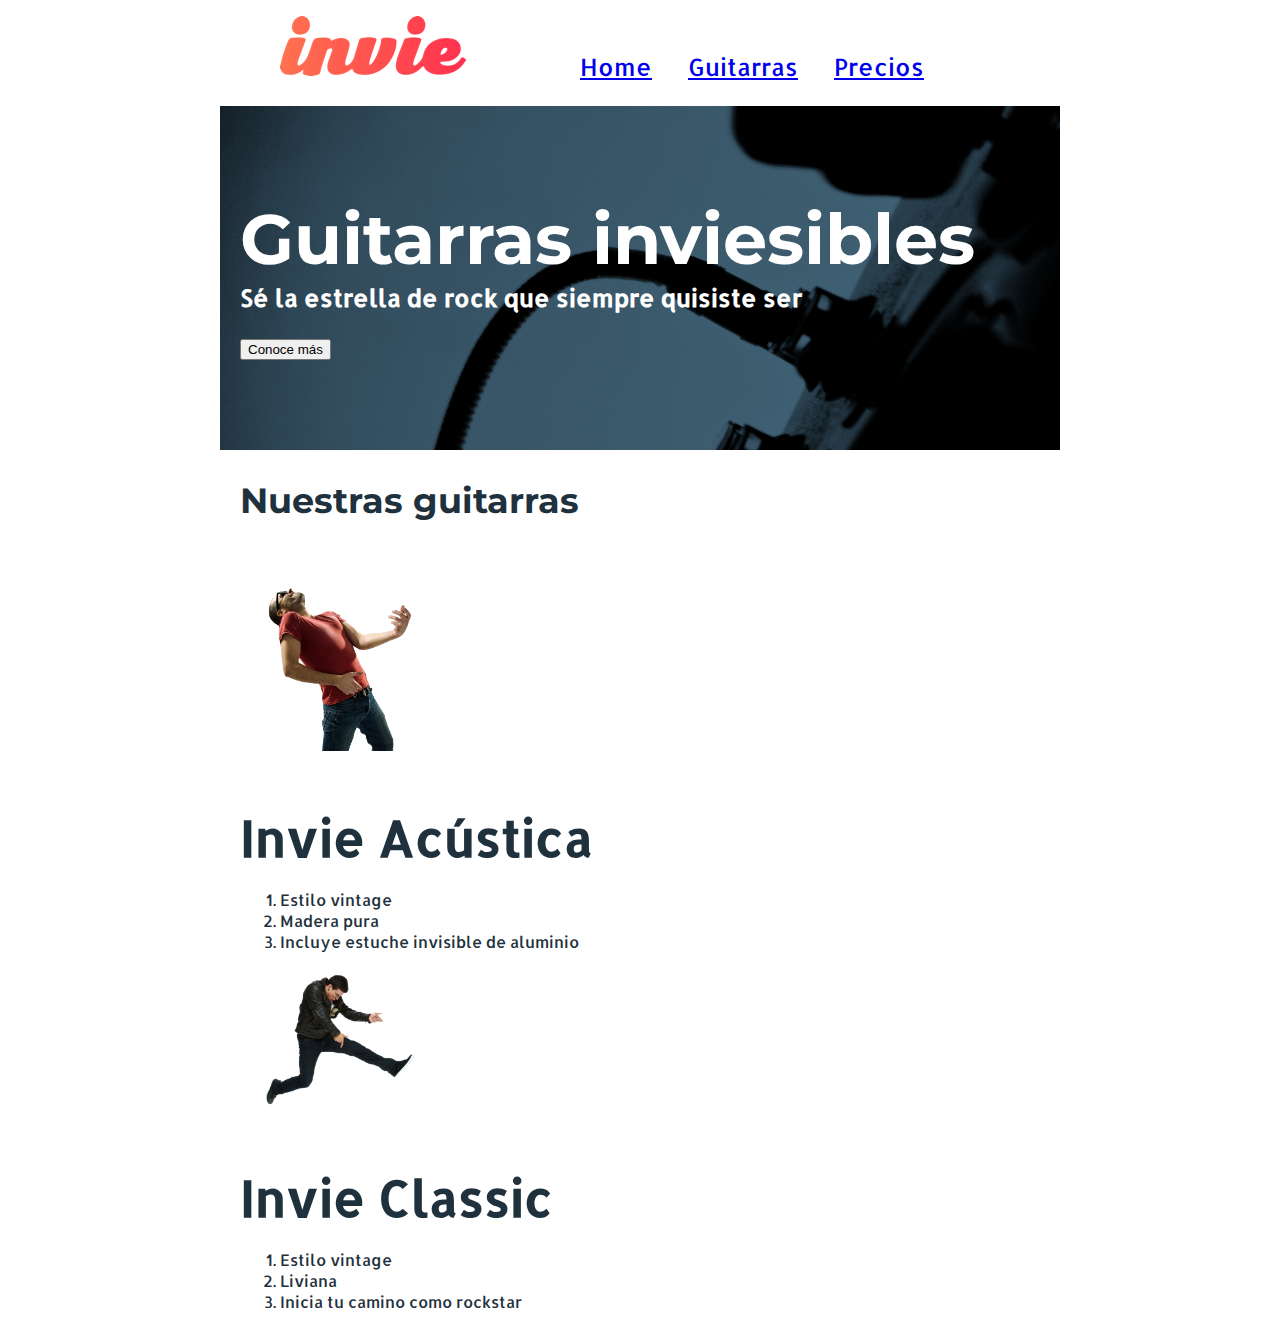
==== index.html @ 79c00923 "first commit" ====
<!DOCTYPE html>
<html lang="en">
<head>
	<meta charset="UTF-8">
	<title>Invie - tus mejores guitarras!!</title>
	<link rel="stylesheet" type="text/css" href="css/invie.css">
	<link href="https://fonts.googleapis.com/css?family=Allerta|Montserrat:400,700" rel="stylesheet">
</head>
<body>
	<header id="header" class="header"><!--header-->
		<figure class="logotipo"><!--logotipo-->
			<img src="img/invie.png" alt="Invie logotipo" width="186" height="60">
		</figure>
		<nav class="menu"><!--menu-->
			<ul>
				<li>
					<a href="index.html">Home</a>
				</li>
				<li>
					<a href="#guitarras">Guitarras</a>
				</li>
				<li>
					<a href="precios.html">Precios</a>
				</li>
			</ul>
		</nav>
	</header>
	<section id="portada" class="portada"><!--Portada-->
		<h1 class="titulo">Guitarras inviesibles</h1><!--titulo-->
		<h3 class="title-a">Sé la estrella de rock que siempre quisiste ser</h3>
		<button>Conoce más</button><!--boton-->
	</section>
	<section id="guitarras" class="guitarras"><!--guitarras-->
		<h2>Nuestras guitarras </h2><!--titulo-->
		<article class="guitarra"><!--guitarra 1-->
			<img src="img/invie-acustica.png" alt="Guitarra Invie Acustica" width="200">
			<h3 class="title-b">Invie Acústica</h3>
			<ol>
				<li>Estilo vintage</li>
				<li>Madera pura</li>
				<li>Incluye estuche invisible de aluminio</li>
			</ol>
		</article>
		<article class="guitarra"><!--guitarra 2-->
			<img src="img/invie-classic.png" alt="Guitarra Invie Classic" width="200">
			<h3  class="title-b">Invie Classic</h3>
			<ol>
				<li>Estilo vintage</li>
				<li>Liviana</li>
				<li>Inicia tu camino como rockstar</li>
			</ol>
		</article>
	</section>
</body>
</html>
---- css/invie.css ----
/*tipo de selector {
	propiedad: valor;
	propiedad-2: valor;
}*/

/*font-family: 'Montserrat', sans-serif;
font-family: 'Allerta', sans-serif;
*/
/* *{
	padding: 10px;
	margin: 10px;
	border: 2px solid red;
}*/
body{
	font-family: 'Allerta', sans-serif;
	margin: 0;
}

.titulo{
	font-size: 70px;
	font-family: 'Montserrat', sans-serif;
	margin-bottom: 0;
	margin-top: 70px;
}
.title-a{
	font-size: 24px;
	margin-top: 0;
}
.title-b{
	font-size: 50px;
	margin-bottom: 20px;
}
.guitarras{
	color: #1f313c;
	width: 800px;
	margin: auto;
}
.guitarras h2{
	font-size: 35px;
	font-family: 'Montserrat', sans-serif;
}
.menu{
	font-size: 24px;
	display: inline-block;
}
.menu li{
	display: inline-block;
	margin-left: 30px;
}
.logotipo{
	display: inline-block;
}
.portada{
	background-image: url('../img/background.png');
	background-repeat: no-repeat;
	background-size: 100%;
	color: white;
	padding: 20px;
	width: 800px;
	margin: auto;
}
.portada button{
	margin-bottom: 70px;
}
.header{
	width: 800px;
	margin: auto;
}
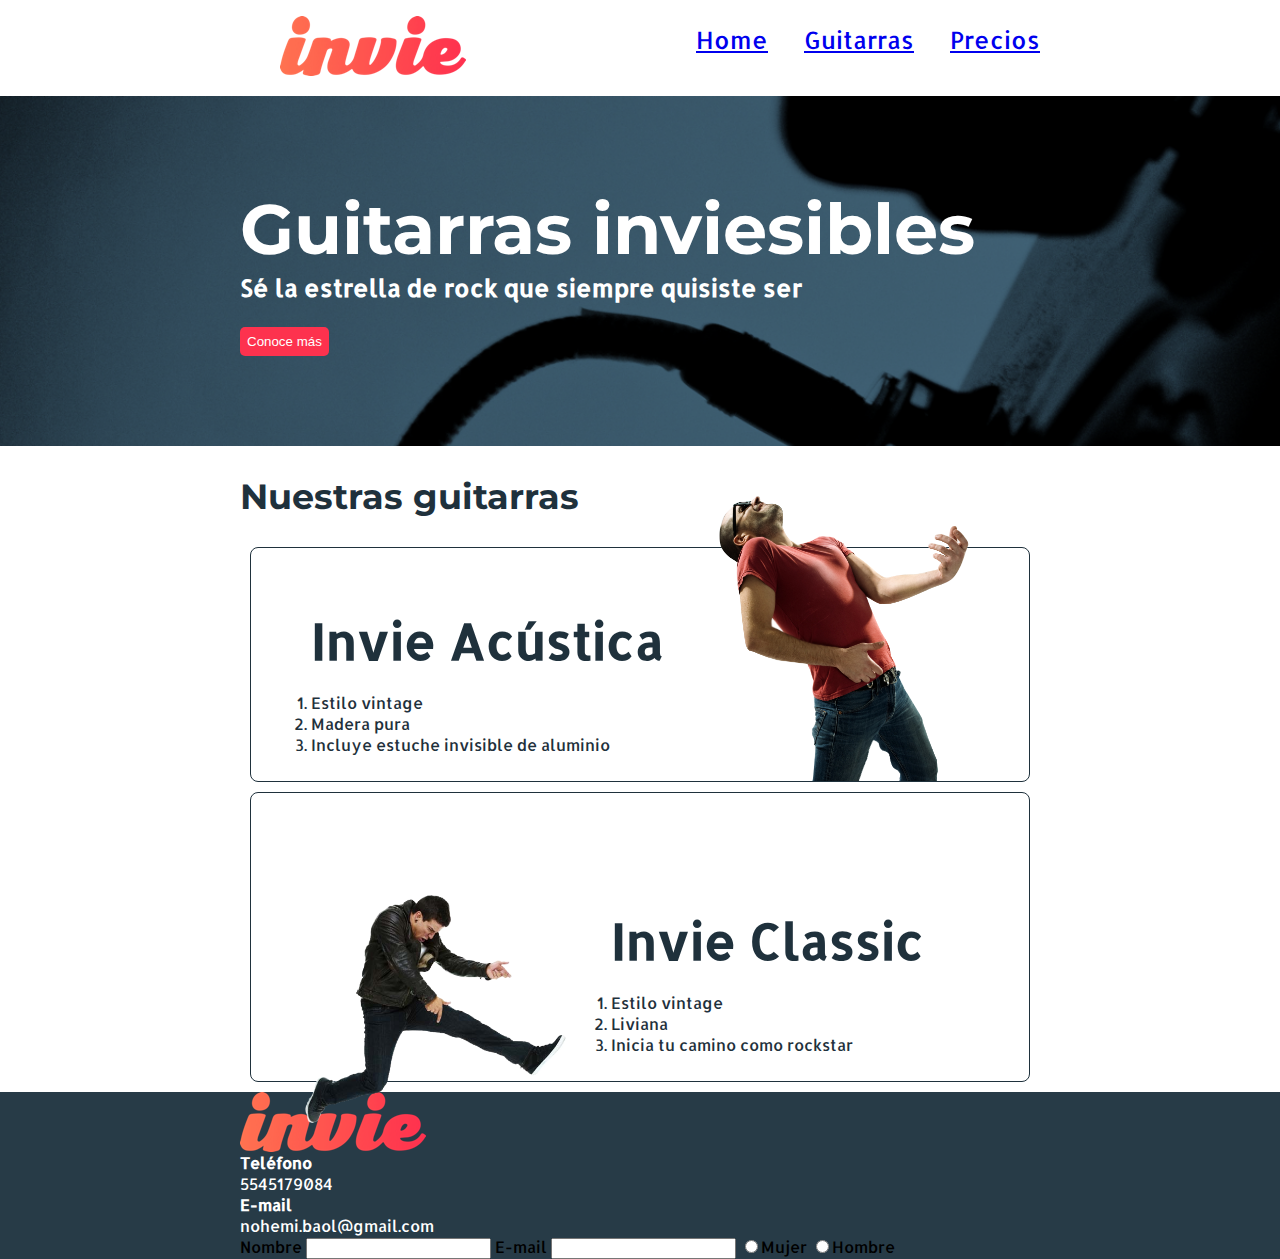
==== commit a4c28609: "footer" ====
--- a/index.html
+++ b/index.html
@@ -7,7 +7,7 @@
 	<link href="https://fonts.googleapis.com/css?family=Allerta|Montserrat:400,700" rel="stylesheet">
 </head>
 <body>
-	<header id="header" class="header"><!--header-->
+	<header id="header" class="header contenedor"><!--header-->
 		<figure class="logotipo"><!--logotipo-->
 			<img src="img/invie.png" alt="Invie logotipo" width="186" height="60">
 		</figure>
@@ -26,30 +26,57 @@
 		</nav>
 	</header>
 	<section id="portada" class="portada"><!--Portada-->
-		<h1 class="titulo">Guitarras inviesibles</h1><!--titulo-->
-		<h3 class="title-a">Sé la estrella de rock que siempre quisiste ser</h3>
-		<button>Conoce más</button><!--boton-->
+		<div class="contenedor">
+			<h1 class="titulo">Guitarras inviesibles</h1><!--titulo-->
+			<h3 class="title-a">Sé la estrella de rock que siempre quisiste ser</h3>
+			<button>Conoce más</button><!--boton-->
+		</div>
 	</section>
-	<section id="guitarras" class="guitarras"><!--guitarras-->
+	<section id="guitarras" class="guitarras contenedor"><!--guitarras-->
 		<h2>Nuestras guitarras </h2><!--titulo-->
 		<article class="guitarra"><!--guitarra 1-->
-			<img src="img/invie-acustica.png" alt="Guitarra Invie Acustica" width="200">
-			<h3 class="title-b">Invie Acústica</h3>
-			<ol>
-				<li>Estilo vintage</li>
-				<li>Madera pura</li>
-				<li>Incluye estuche invisible de aluminio</li>
-			</ol>
+			<img src="img/invie-acustica.png" alt="Guitarra Invie Acustica" width="350" class="derecha">
+			<div class="contenedor-guitarra-a">
+				<h3 class="title-b">Invie Acústica</h3>
+				<ol>
+					<li>Estilo vintage</li>
+					<li>Madera pura</li>
+					<li>Incluye estuche invisible de aluminio</li>
+				</ol>
+			</div>
 		</article>
 		<article class="guitarra"><!--guitarra 2-->
-			<img src="img/invie-classic.png" alt="Guitarra Invie Classic" width="200">
-			<h3  class="title-b">Invie Classic</h3>
-			<ol>
-				<li>Estilo vintage</li>
-				<li>Liviana</li>
-				<li>Inicia tu camino como rockstar</li>
-			</ol>
+			<img src="img/invie-classic.png" alt="Guitarra Invie Classic" width="350" class="izquierda">
+			<div class="contendedor-guitarra-b">
+				<h3  class="title-b">Invie Classic</h3>
+				<ol>
+					<li>Estilo vintage</li>
+					<li>Liviana</li>
+					<li>Inicia tu camino como rockstar</li>
+				</ol>
+			</div>
 		</article>
 	</section>
+	<footer class="footer">
+		<div class="contenedor">
+			<div class="contacto">
+				<img src="img/invie.png" alt="logotipo blanco">
+				<a href="tel:+525545179084"><strong>Teléfono</strong><span>5545179084</span></a>
+				<a href="mailto:nohemi.baol@gmail.com"><strong>E-mail</strong><span>nohemi.baol@gmail.com</span></a>
+			</div>
+			<div class="formulario">
+				<label for="nombre">Nombre</label>
+				<input type="text" required id="nombre">
+				<label for="email">E-mail</label>
+				<input type="email" required id="email">
+				<label for="mujer">
+					<input type="radio" id="mujer" name="sexo">Mujer
+				</label>
+				<label for="hombre">
+					<input type="radio" id="hombre" name="sexo">Hombre
+				</label>
+			</div>
+		</div>
+	</footer>
 </body>
 </html>--- a/css/invie.css
+++ b/css/invie.css
@@ -1,21 +1,18 @@
 /*tipo de selector {
 	propiedad: valor;
 	propiedad-2: valor;
-}*/
-
-/*font-family: 'Montserrat', sans-serif;
-font-family: 'Allerta', sans-serif;
-*/
-/* *{
-	padding: 10px;
-	margin: 10px;
-	border: 2px solid red;
 }*/
 body{
 	font-family: 'Allerta', sans-serif;
 	margin: 0;
 }
-
+button{
+	border-radius: 5px;
+	background-color: #fd324e;
+	color: white;
+	border:none;
+	padding: 7px;
+}
 .titulo{
 	font-size: 70px;
 	font-family: 'Montserrat', sans-serif;
@@ -32,8 +29,6 @@
 }
 .guitarras{
 	color: #1f313c;
-	width: 800px;
-	margin: auto;
 }
 .guitarras h2{
 	font-size: 35px;
@@ -42,6 +37,11 @@
 .menu{
 	font-size: 24px;
 	display: inline-block;
+	position: absolute;
+	right: 0;
+}
+.header{
+	position: relative;
 }
 .menu li{
 	display: inline-block;
@@ -56,13 +56,50 @@
 	background-size: 100%;
 	color: white;
 	padding: 20px;
-	width: 800px;
-	margin: auto;
 }
 .portada button{
 	margin-bottom: 70px;
 }
-.header{
+
+.contenedor{
 	width: 800px;
 	margin: auto;
 }
+.guitarra{
+	margin:10px;
+	padding: 10px;
+	border: 1px solid #1f313c;
+	border-radius: 8px;
+}
+.guitarra ol{
+	padding: 0;
+}
+.derecha{
+	float: right;
+	position: relative;
+	top: -127px;
+}
+.izquierda{
+	float: left;
+	position: relative;
+	top: 80px
+}
+.contenedor-guitarra-a{
+	padding-left: 50px;
+}
+.contenedor-guitarra-b{
+	margin-left: 370px;
+}
+.footer{
+	background-color: #273b47;
+}
+.contacto img{
+	display: block;
+}
+.contacto strong{
+	display: block;
+}
+.contacto a{
+	color: white;
+	text-decoration: none;
+}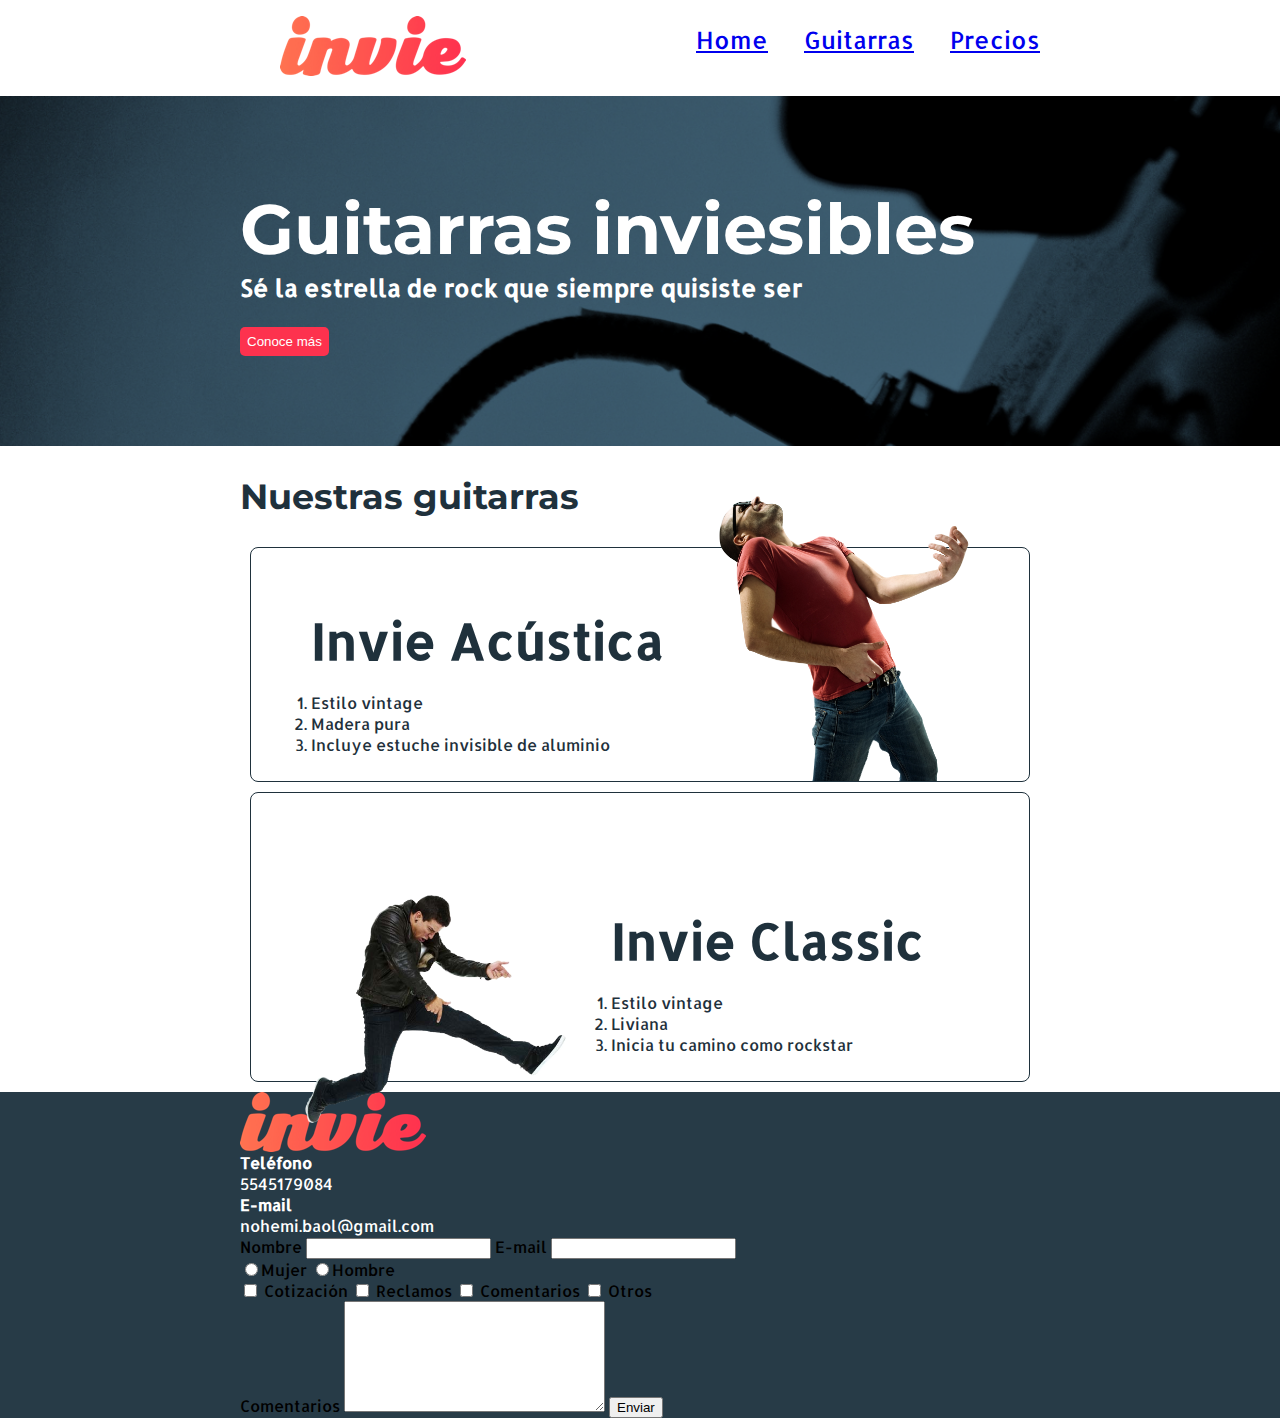
==== commit a531b62f: "formulario sin estilos" ====
--- a/index.html
+++ b/index.html
@@ -66,15 +66,34 @@
 			</div>
 			<div class="formulario">
 				<label for="nombre">Nombre</label>
-				<input type="text" required id="nombre">
+				<input type="text" required id="nombre" name="nombre">
 				<label for="email">E-mail</label>
-				<input type="email" required id="email">
-				<label for="mujer">
-					<input type="radio" id="mujer" name="sexo">Mujer
-				</label>
-				<label for="hombre">
-					<input type="radio" id="hombre" name="sexo">Hombre
-				</label>
+				<input type="email" required id="email" name="email">
+				<div class="sexo">
+					<label for="mujer">
+						<input type="radio" id="mujer" name="sexo" value="mujer">Mujer
+					</label>
+					<label for="hombre">
+						<input type="radio" id="hombre" name="sexo" value="hombre">Hombre
+					</label>
+				</div>
+				<div class="intereses">
+					<label for="cotizacion">
+						<input type="checkbox" id="cotizacion" name="intereses" value="cotizacion"> Cotización
+					</label>
+					<label for="reclamos">
+						<input type="checkbox" id="reclamos" name="intereses" value="reclamos"> Reclamos
+					</label><label for="comentarios">
+						<input type="checkbox" id="comentarios" name="intereses" value="comentarios"> Comentarios
+					</label><label for="otros">
+						<input type="checkbox" id="otros" name="intereses" value="otros"> Otros
+					</label>
+				</div>
+				<div>
+					<label for="comentarios">Comentarios</label>
+					<textarea name="comentarios" id="comentarios" cols="30" rows="7"></textarea>
+					<input type="submit" value="Enviar">
+				</div>
 			</div>
 		</div>
 	</footer>
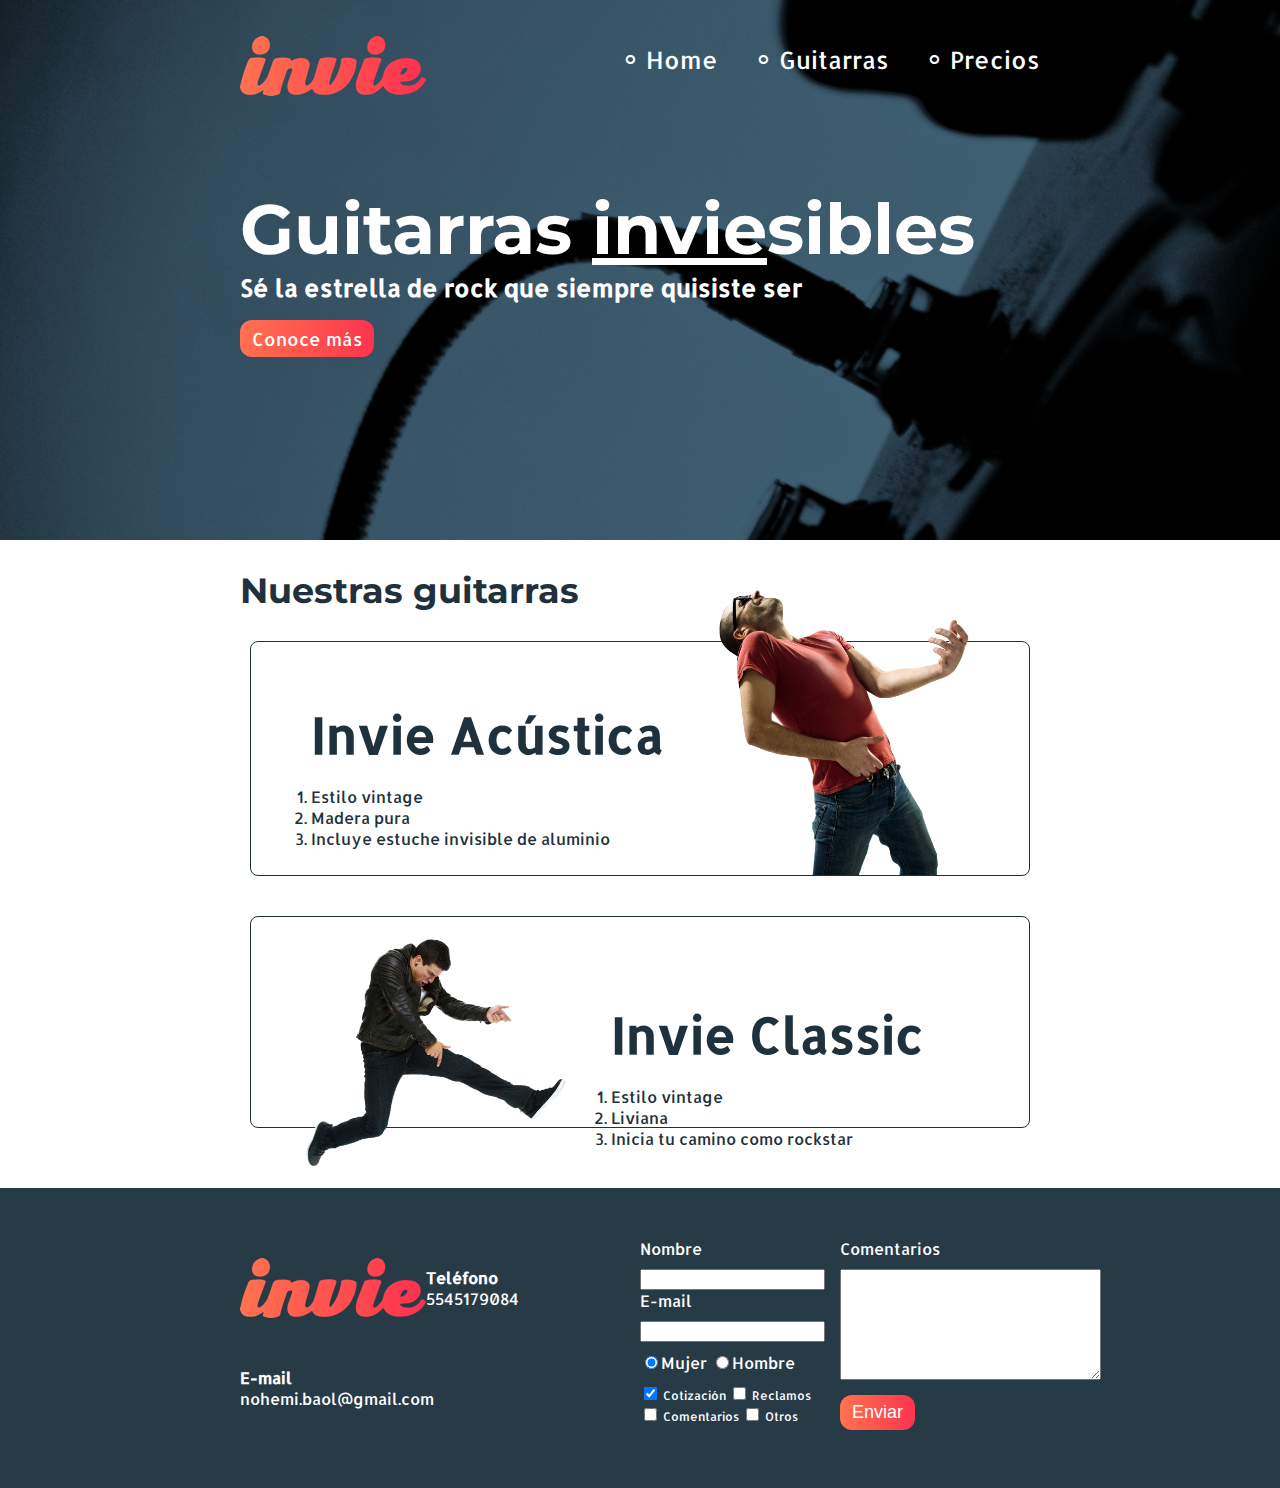
==== commit 973357e0: "Proyecto terminado" ====
--- a/index.html
+++ b/index.html
@@ -7,6 +7,7 @@
 	<link href="https://fonts.googleapis.com/css?family=Allerta|Montserrat:400,700" rel="stylesheet">
 </head>
 <body>
+	<section id="portada" class="portada background"><!--Portada-->
 	<header id="header" class="header contenedor"><!--header-->
 		<figure class="logotipo"><!--logotipo-->
 			<img src="img/invie.png" alt="Invie logotipo" width="186" height="60">
@@ -25,11 +26,10 @@
 			</ul>
 		</nav>
 	</header>
-	<section id="portada" class="portada"><!--Portada-->
 		<div class="contenedor">
-			<h1 class="titulo">Guitarras inviesibles</h1><!--titulo-->
+			<h1 class="titulo">Guitarras <span>invie</span>sibles</h1><!--titulo-->
 			<h3 class="title-a">Sé la estrella de rock que siempre quisiste ser</h3>
-			<button>Conoce más</button><!--boton-->
+			<a class="button" href="#guitarras">Conoce más</a><!--boton-->
 		</div>
 	</section>
 	<section id="guitarras" class="guitarras contenedor"><!--guitarras-->
@@ -45,7 +45,7 @@
 				</ol>
 			</div>
 		</article>
-		<article class="guitarra"><!--guitarra 2-->
+		<article class="guitarra b"><!--guitarra 2-->
 			<img src="img/invie-classic.png" alt="Guitarra Invie Classic" width="350" class="izquierda">
 			<div class="contendedor-guitarra-b">
 				<h3  class="title-b">Invie Classic</h3>
@@ -65,34 +65,36 @@
 				<a href="mailto:nohemi.baol@gmail.com"><strong>E-mail</strong><span>nohemi.baol@gmail.com</span></a>
 			</div>
 			<div class="formulario">
-				<label for="nombre">Nombre</label>
-				<input type="text" required id="nombre" name="nombre">
-				<label for="email">E-mail</label>
-				<input type="email" required id="email" name="email">
-				<div class="sexo">
-					<label for="mujer">
-						<input type="radio" id="mujer" name="sexo" value="mujer">Mujer
-					</label>
-					<label for="hombre">
-						<input type="radio" id="hombre" name="sexo" value="hombre">Hombre
-					</label>
+				<div class="col1">
+					<label for="nombre">Nombre</label>
+					<input type="text" required id="nombre" name="nombre">
+					<label for="email">E-mail</label>
+					<input type="email" required id="email" name="email">
+					<div class="sexo">
+						<label for="mujer">
+							<input type="radio" id="mujer" name="sexo" value="mujer" checked>Mujer
+						</label>
+						<label for="hombre">
+							<input type="radio" id="hombre" name="sexo" value="hombre">Hombre
+						</label>
+					</div>
+					<div class="intereses">
+						<label for="cotizacion">
+							<input type="checkbox" id="cotizacion" name="intereses" value="cotizacion" checked> Cotización
+						</label>
+						<label for="reclamos">
+							<input type="checkbox" id="reclamos" name="intereses" value="reclamos"> Reclamos
+						</label><label for="comentarios">
+							<input type="checkbox" id="comentarios" name="intereses" value="comentarios"> Comentarios
+						</label><label for="otros">
+							<input type="checkbox" id="otros" name="intereses" value="otros"> Otros
+						</label>
+					</div>
 				</div>
-				<div class="intereses">
-					<label for="cotizacion">
-						<input type="checkbox" id="cotizacion" name="intereses" value="cotizacion"> Cotización
-					</label>
-					<label for="reclamos">
-						<input type="checkbox" id="reclamos" name="intereses" value="reclamos"> Reclamos
-					</label><label for="comentarios">
-						<input type="checkbox" id="comentarios" name="intereses" value="comentarios"> Comentarios
-					</label><label for="otros">
-						<input type="checkbox" id="otros" name="intereses" value="otros"> Otros
-					</label>
-				</div>
-				<div>
+				<div class="col2">
 					<label for="comentarios">Comentarios</label>
 					<textarea name="comentarios" id="comentarios" cols="30" rows="7"></textarea>
-					<input type="submit" value="Enviar">
+					<input type="submit" value="Enviar" class="button">
 				</div>
 			</div>
 		</div>
--- a/css/invie.css
+++ b/css/invie.css
@@ -6,12 +6,48 @@
 	font-family: 'Allerta', sans-serif;
 	margin: 0;
 }
-button{
-	border-radius: 5px;
+table{
+	width: 100%;
+}
+th{
+	background-color: #273b47;
+	color: white;
+	padding: 10px 20px;
+	text-align: left;
+}
+td{
+	padding: 20px;
+}
+table, td, th{
+	border: 1px solid #273b47;
+	border-collapse: collapse;
+}
+input, textarea{
+	outline: 0;
+}
+input:focus, textarea:focus{
+	background-color: lightgray;
+}
+.button{
+	border-radius: 12px;
 	background-color: #fd324e;
 	color: white;
 	border:none;
-	padding: 7px;
+	padding: 7px 12px;
+	font-size: 18px;
+	cursor: pointer;
+	text-decoration: none;
+	background: linear-gradient(to left, #fe344e, #ff7250);
+}
+.contenedor{
+	width: 800px;
+	margin: auto;
+	position: relative;
+}
+.background{
+	background-image: url('../img/background.png');
+	background-repeat: no-repeat;
+	background-size: cover;
 }
 .titulo{
 	font-size: 70px;
@@ -19,6 +55,9 @@
 	margin-bottom: 0;
 	margin-top: 70px;
 }
+.titulo span{
+	text-decoration: underline;
+}
 .title-a{
 	font-size: 24px;
 	margin-top: 0;
@@ -29,6 +68,7 @@
 }
 .guitarras{
 	color: #1f313c;
+	margin-bottom: 60px;
 }
 .guitarras h2{
 	font-size: 35px;
@@ -47,26 +87,34 @@
 	display: inline-block;
 	margin-left: 30px;
 }
+.menu li:before{
+	content: '∘';
+	font-size: 30px;
+	line-height: 20px;
+	color: white;
+}
+.menu a{
+	color: white;
+	text-decoration: none;
+}
 .logotipo{
 	display: inline-block;
-}
+	margin-left: 0;
+}
+
+
 .portada{
-	background-image: url('../img/background.png');
-	background-repeat: no-repeat;
-	background-size: 100%;
 	color: white;
 	padding: 20px;
+	height: 500px;
 }
 .portada button{
 	margin-bottom: 70px;
 }
 
-.contenedor{
-	width: 800px;
-	margin: auto;
-}
+
 .guitarra{
-	margin:10px;
+	margin:10px 10px 40px 10px;
 	padding: 10px;
 	border: 1px solid #1f313c;
 	border-radius: 8px;
@@ -74,6 +122,9 @@
 .guitarra ol{
 	padding: 0;
 }
+.guitarra.b{
+	height: 190px;
+}
 .derecha{
 	float: right;
 	position: relative;
@@ -82,16 +133,25 @@
 .izquierda{
 	float: left;
 	position: relative;
-	top: 80px
 }
 .contenedor-guitarra-a{
 	padding-left: 50px;
 }
 .contenedor-guitarra-b{
 	margin-left: 370px;
+	position: relative;
+	bottom: 90px;
 }
 .footer{
 	background-color: #273b47;
+	padding: 50px 10px;
+}
+.contacto{
+	display: flex;
+	width: 300px;
+	flex-wrap: wrap;
+	align-items: center;
+	height: 200px;
 }
 .contacto img{
 	display: block;
@@ -102,4 +162,40 @@
 .contacto a{
 	color: white;
 	text-decoration: none;
+	margin: 10px 10px 10px 0;
+}
+.footer .contenedor{
+	display: flex;
+	justify-content: space-between;
+}
+.formulario{
+	display: flex;
+	width: 400px;
+	color: white;
+}
+.col1, .col2{
+	display: flex;
+	flex-direction: column;
+}
+.col1{
+	margin-right: 15px;
+}
+.col2{
+	align-items: flex-start;
+}
+.col2 .button{
+	margin-top: 15px;
+}
+.intereses label{
+	font-size: 12px;
+}
+.formulario label, .sexo, .intereses{
+	margin-bottom: 10px;
+}
+
+.sexo{
+	margin-top: 10px;
+}
+.tabla{
+	margin: 50px 0;
 }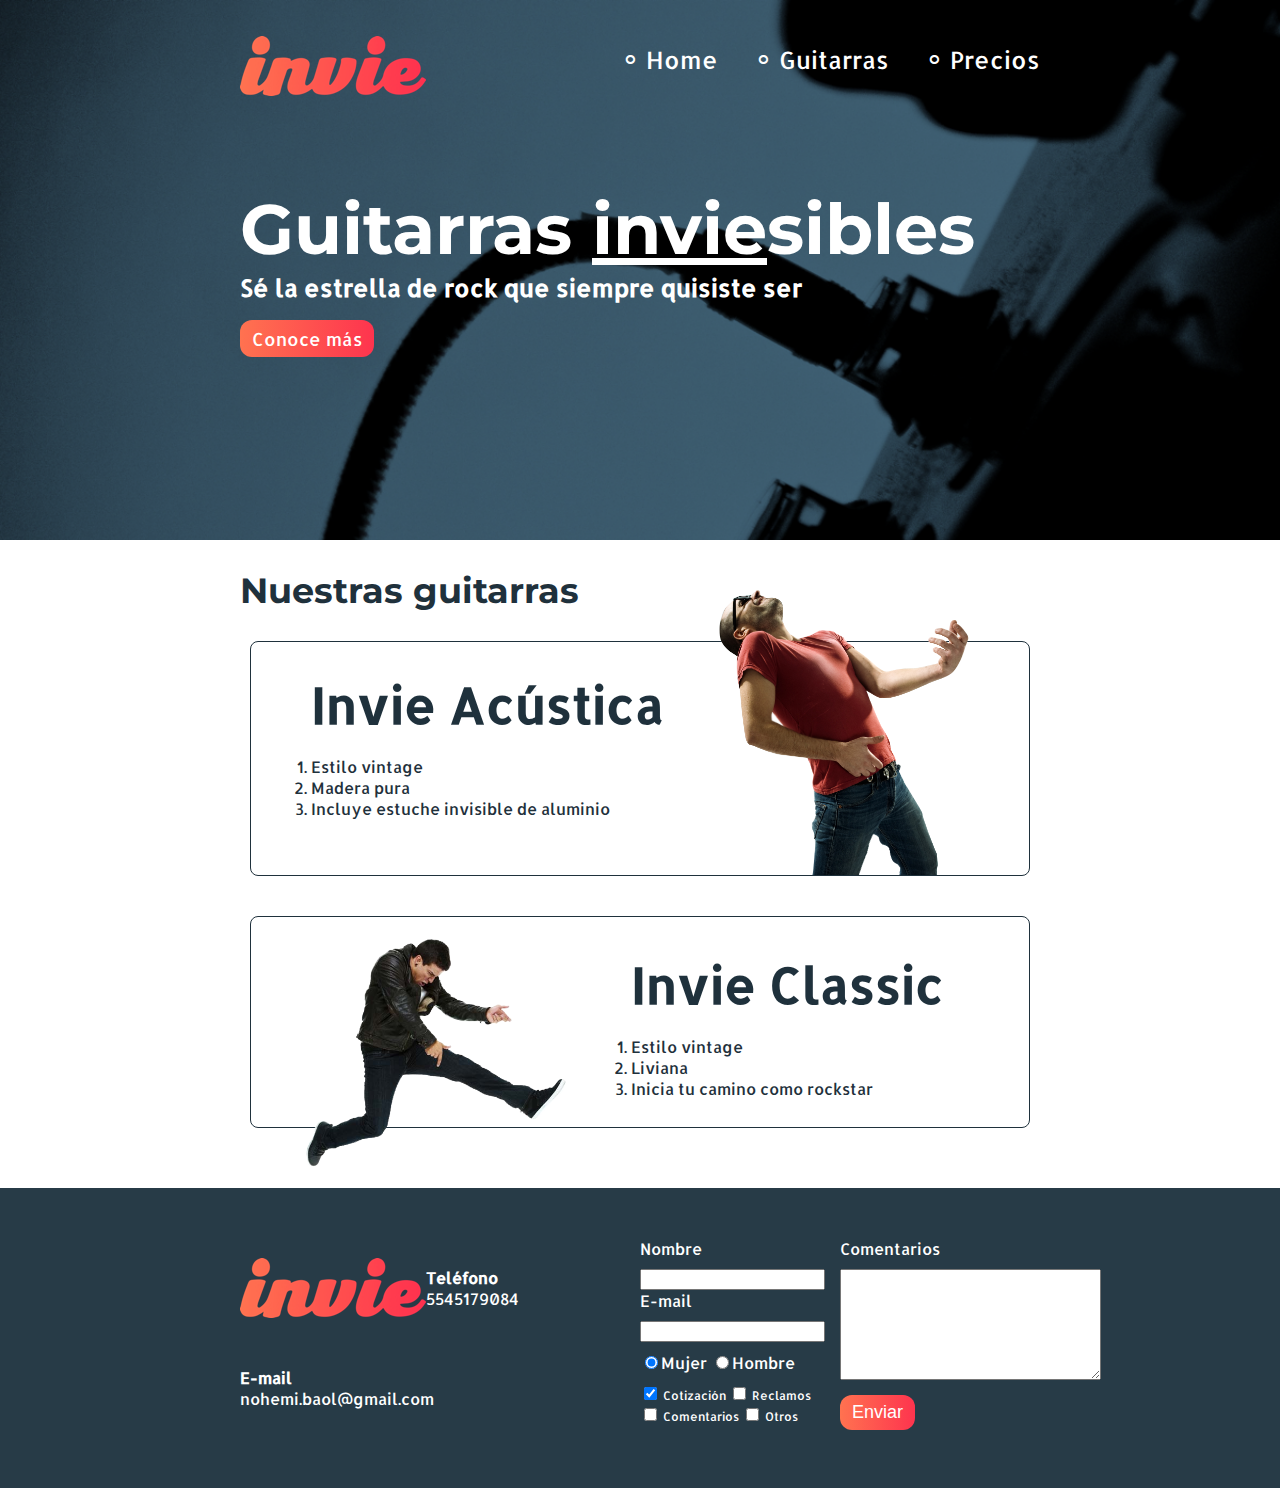
==== commit 80887e71: "Posición guitarra 2 corregida" ====
--- a/index.html
+++ b/index.html
@@ -47,7 +47,7 @@
 		</article>
 		<article class="guitarra b"><!--guitarra 2-->
 			<img src="img/invie-classic.png" alt="Guitarra Invie Classic" width="350" class="izquierda">
-			<div class="contendedor-guitarra-b">
+			<div class="contenedor-guitarra-b">
 				<h3  class="title-b">Invie Classic</h3>
 				<ol>
 					<li>Estilo vintage</li>
--- a/css/invie.css
+++ b/css/invie.css
@@ -28,6 +28,7 @@
 input:focus, textarea:focus{
 	background-color: lightgray;
 }
+
 .button{
 	border-radius: 12px;
 	background-color: #fd324e;
@@ -136,11 +137,13 @@
 }
 .contenedor-guitarra-a{
 	padding-left: 50px;
+	position: relative;
+	bottom: 30px;
 }
 .contenedor-guitarra-b{
 	margin-left: 370px;
 	position: relative;
-	bottom: 90px;
+	bottom: 50px;
 }
 .footer{
 	background-color: #273b47;
